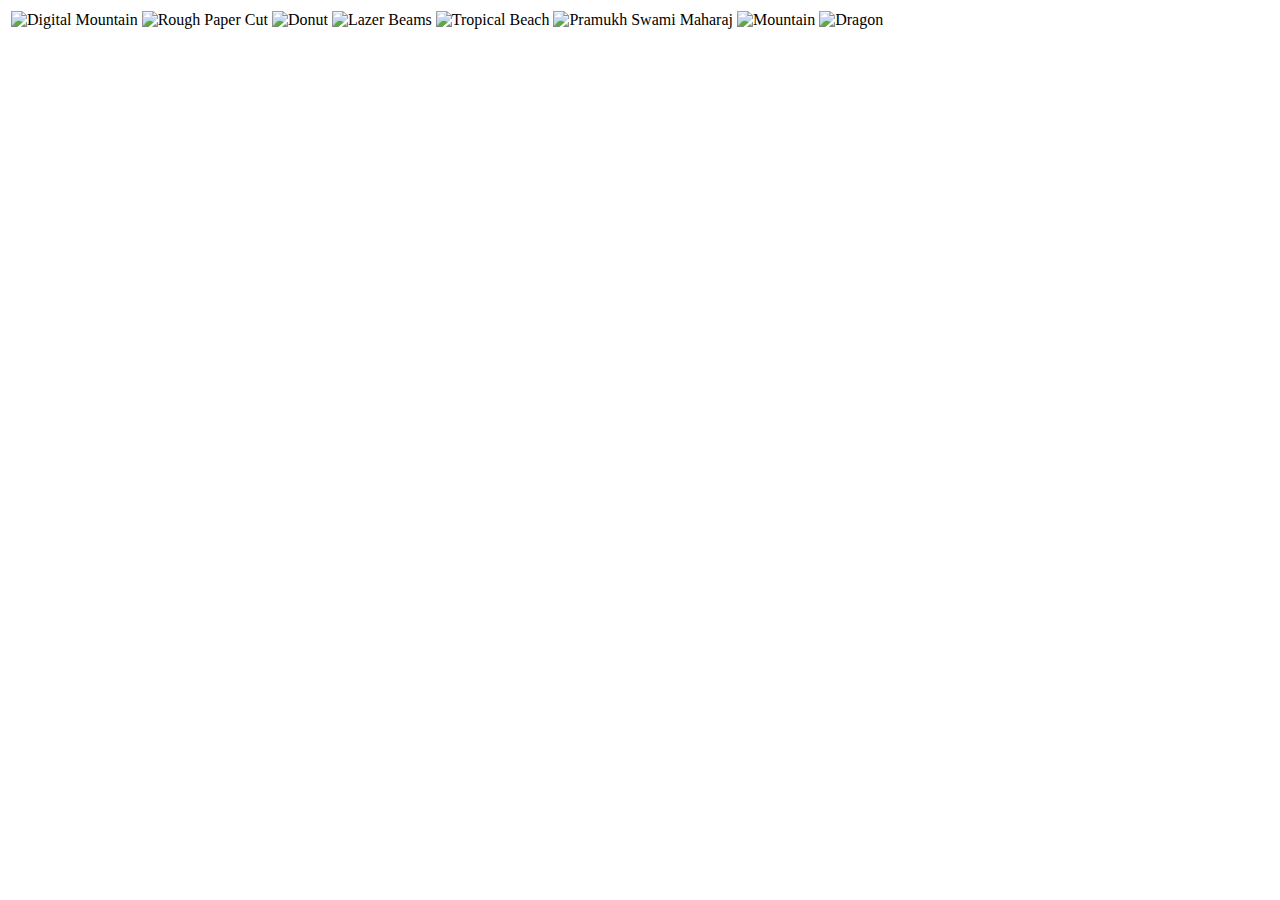
==== Hobbies.html @ 8b8075d0 "Add initial CV website fies" ====
<!DOCTYPE html>
<html lang="en" dir="ltr">

<head>
  <meta charset="utf-8">
  <title>Some of my Drawings!</title>


<body>
  <table>
    <tr>
      <td><img src=".\img\photo_2021-06-28_20-02-33.jpg" alt="Digital Mountain" width="600" height="500"></td>
      <td><img src=".\img\photo_2021-06-28_20-02-39.jpg" alt="Rough Paper Cut" width="500" height=""></td>
      <td><img src=".\img\photo_2021-06-28_20-02-41.jpg" alt="Donut" width="500" height="500"></td>
      <td><img src=".\img\photo_2021-06-28_20-02-36.jpg" alt="Lazer Beams" width="500" height=""></td>
      <td><img src=".\img\photo_2021-06-28_20-02-42.jpg" alt="Tropical Beach" width="500" height="500"></td>
      <td><img src=".\img\photo_2021-06-28_20-02-48.jpg" alt="Pramukh Swami Maharaj" width="" height="600"></td>
      <td><img src=".\img\IMG_3124.jpg" alt="Mountain" width="500" height="500"></td>
      <td><img src=".\img\IMG_3856.jpg" alt="Dragon" width="500" height=""></td>
    </tr>
  </table>
</body>

</html>
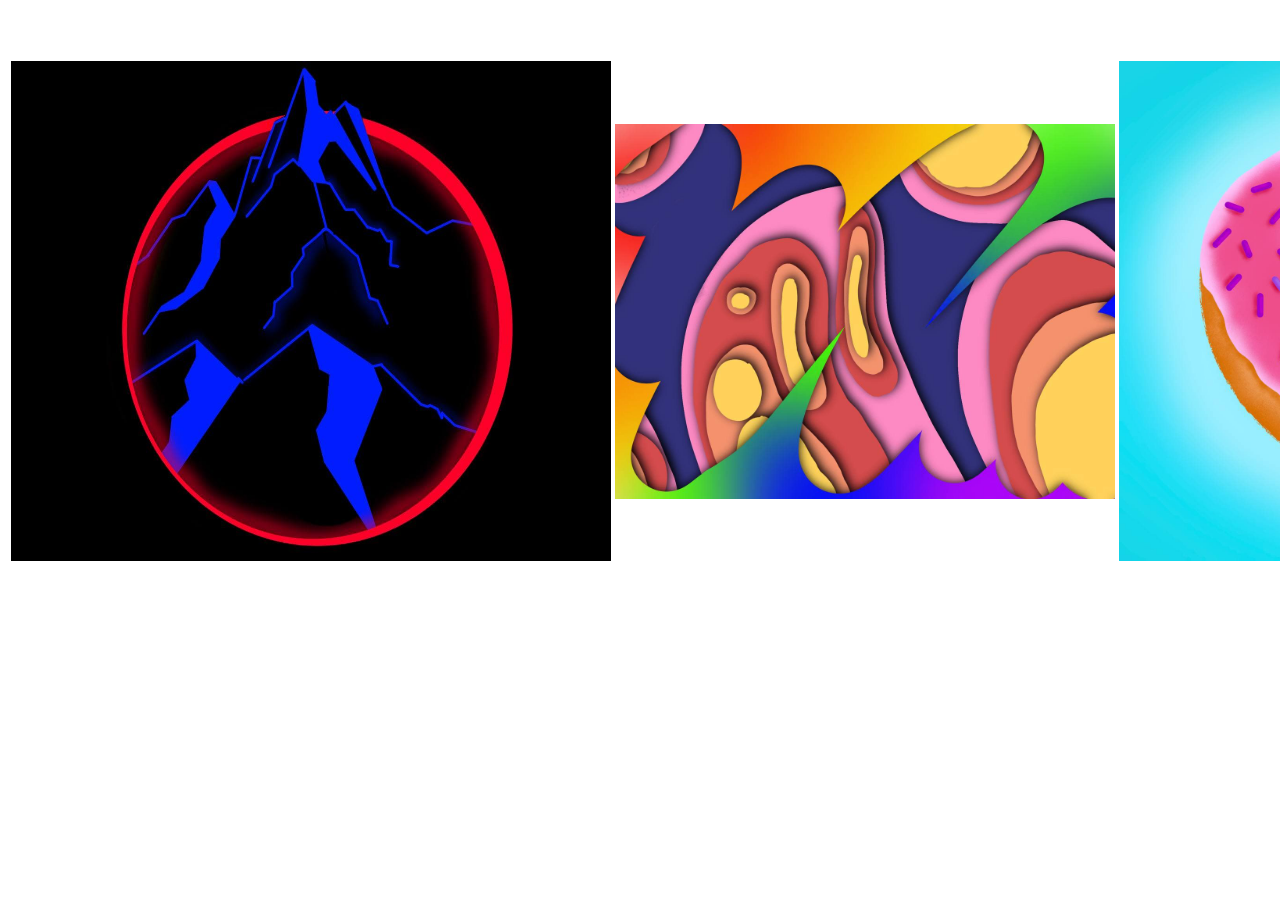
==== commit 5aa263c4: "Update Hobbies.html" ====
--- a/Hobbies.html
+++ b/Hobbies.html
@@ -9,14 +9,14 @@
 <body>
   <table>
     <tr>
-      <td><img src=".\img\photo_2021-06-28_20-02-33.jpg" alt="Digital Mountain" width="600" height="500"></td>
-      <td><img src=".\img\photo_2021-06-28_20-02-39.jpg" alt="Rough Paper Cut" width="500" height=""></td>
-      <td><img src=".\img\photo_2021-06-28_20-02-41.jpg" alt="Donut" width="500" height="500"></td>
-      <td><img src=".\img\photo_2021-06-28_20-02-36.jpg" alt="Lazer Beams" width="500" height=""></td>
-      <td><img src=".\img\photo_2021-06-28_20-02-42.jpg" alt="Tropical Beach" width="500" height="500"></td>
-      <td><img src=".\img\photo_2021-06-28_20-02-48.jpg" alt="Pramukh Swami Maharaj" width="" height="600"></td>
-      <td><img src=".\img\IMG_3124.jpg" alt="Mountain" width="500" height="500"></td>
-      <td><img src=".\img\IMG_3856.jpg" alt="Dragon" width="500" height=""></td>
+      <td><img src=".\photo_2021-06-28_20-02-33.jpg" alt="Digital Mountain" width="600" height="500"></td>
+      <td><img src=".\photo_2021-06-28_20-02-39.jpg" alt="Rough Paper Cut" width="500" height=""></td>
+      <td><img src=".\photo_2021-06-28_20-02-41.jpg" alt="Donut" width="500" height="500"></td>
+      <td><img src=".\photo_2021-06-28_20-02-36.jpg" alt="Lazer Beams" width="500" height=""></td>
+      <td><img src=".\photo_2021-06-28_20-02-42.jpg" alt="Tropical Beach" width="500" height="500"></td>
+      <td><img src=".\photo_2021-06-28_20-02-48.jpg" alt="Pramukh Swami Maharaj" width="" height="600"></td>
+      <td><img src=".\IMG_3124.jpg" alt="Mountain" width="500" height="500"></td>
+      <td><img src=".\IMG_3856.jpg" alt="Dragon" width="500" height=""></td>
     </tr>
   </table>
 </body>
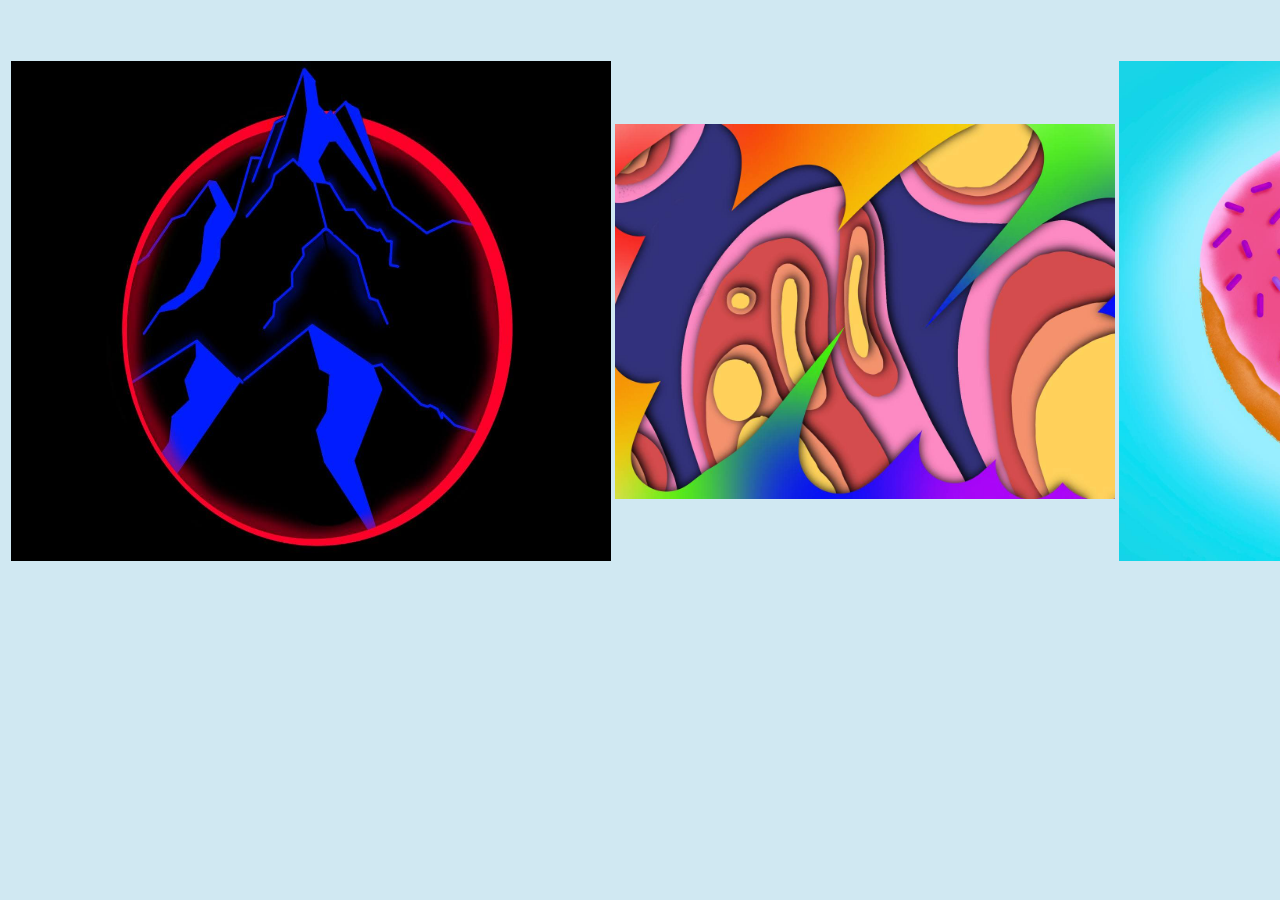
==== commit 7682589e: "Update Hobbies.html" ====
--- a/Hobbies.html
+++ b/Hobbies.html
@@ -2,6 +2,7 @@
 <html lang="en" dir="ltr">
 
 <head>
+  <link rel="stylesheet" href="./styles.css"></head>
   <meta charset="utf-8">
   <title>Some of my Drawings!</title>
 
--- a/styles.css
+++ b/styles.css
@@ -0,0 +1,159 @@
+/***********TAG SELECTORS**************/
+
+body{
+  background-color: #D0E8F2;
+}
+
+hr{
+  border-style: none;
+  border-top-style: dotted;
+  border-color: #77D8D8;
+  border-width: 6px;
+  width: 25%;
+}
+a{
+  color: #07689F;
+}
+
+h1{
+  color: #39A2DB;
+}
+
+h3{
+  color: #00587A;
+}
+
+h4{
+  color: #39A2DB;
+}
+
+p{
+  color: #00587A;
+  font-family: Arial, Helvetica, sans-serif;
+}
+
+th{
+  color: #008891;
+}
+
+td{
+  color: #00587A;
+  font-family: Verdana, Helvetica, sans-serif;
+}
+
+ul{
+  color: #00587A;
+  font-family: Arial, Helvetica, sans-serif;
+}
+
+ol{
+  color: #00587A;
+  font-family: Arial, Helvetica, sans-serif;
+}
+
+li{
+  color: #00587A;
+  font-family: Arial, Helvetica, sans-serif;
+}
+
+form{
+  color: #00587A;
+}
+
+table{
+  background-color: #D0E8F2;
+}
+
+td:hover{
+  color: #CD113B;
+  padding: 20px;
+  box-shadow:
+       inset 0 -3em 3em rgba(0,0,0,0.1),
+             0 0  0 2px rgb(255,255,255),
+             0.3em 0.3em 1em rgba(0,0,0,0.3);
+}
+
+a:hover{
+  color: #CD113B;
+  padding: 20px;
+  box-shadow:
+       inset 0 -3em 3em rgba(0,0,0,0.1),
+             0 0  0 2px rgb(255,255,255),
+             0.3em 0.3em 1em rgba(0,0,0,0.3);
+}
+
+hr:hover{
+  width: 75%;
+  border-top-style: solid;
+  padding: 20px;
+  box-shadow:
+       inset 0 -3em 3em rgba(0,0,0,0.1),
+             0 0  0 2px rgb(255,255,255),
+             0.3em 0.3em 1em rgba(0,0,0,0.3);
+}
+
+label:hover{
+  color: #CD113B;
+  padding: 20px;
+  box-shadow:
+       inset 0 -3em 3em rgba(0,0,0,0.1),
+             0 0  0 2px rgb(255,255,255),
+             0.3em 0.3em 1em rgba(0,0,0,0.3);
+}
+
+/****************CLASS SELECTORS*****************/
+
+.envelope{
+  height: 65px;
+}
+
+.phone{
+  height: 60px;
+}
+
+.seperator{
+  width: 75%;
+
+}
+
+.hr_tiny{
+  width: 10%;
+}
+
+.no_color_table {
+  background-color: #D0E8F2;
+}
+
+.seperator:hover{
+  width: 100%;
+  border-top-style: solid;
+  padding: 20px;
+  box-shadow:
+       inset 0 -3em 3em rgba(0,0,0,0.1),
+             0 0  0 2px rgb(255,255,255),
+             0.3em 0.3em 1em rgba(0,0,0,0.3);
+}
+
+.hr_tiny:hover{
+  width: 35%;
+  border-top-style: solid;
+  padding: 20px;
+  box-shadow:
+       inset 0 -3em 3em rgba(0,0,0,0.1),
+             0 0  0 2px rgb(255,255,255),
+             0.3em 0.3em 1em rgba(0,0,0,0.3);
+}
+
+.green:hover{
+  color: #61B15A;
+  padding: 20px;
+  box-shadow:
+       inset 0 -3em 3em rgba(0,0,0,0.1),
+             0 0  0 2px rgb(255,255,255),
+             0.3em 0.3em 1em rgba(0,0,0,0.3);
+}
+/****************ID SELECTORS****************/
+
+#color_table {
+  background-color: #A6E3E9;
+}
